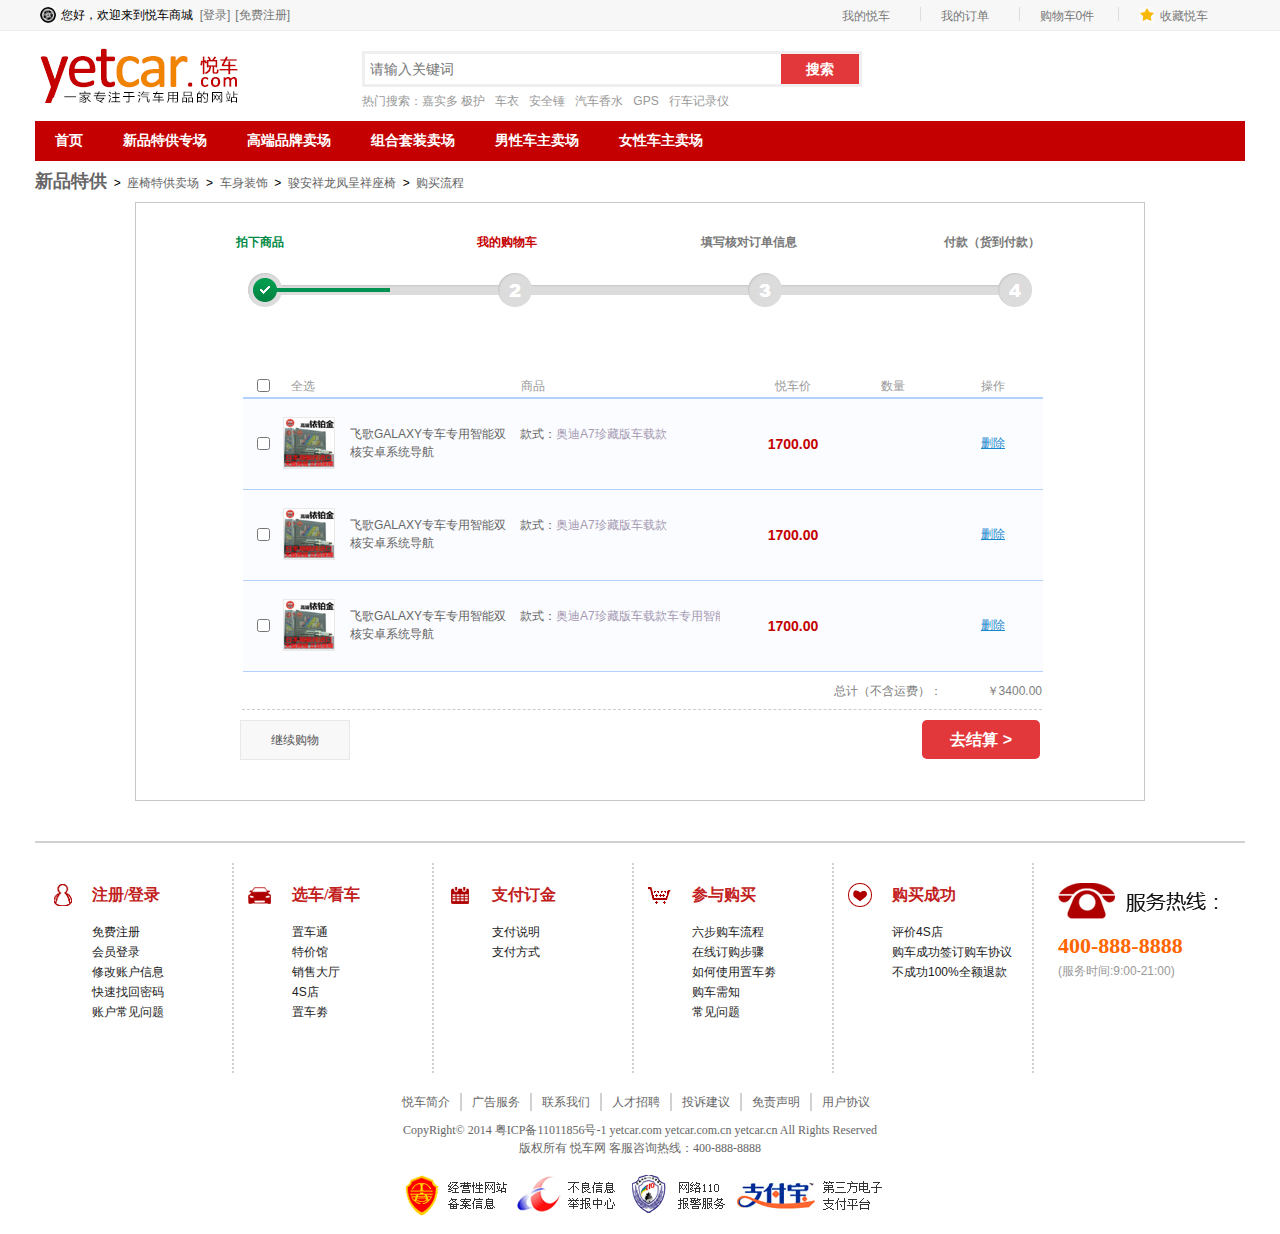
==== web/buyCar.html @ c36f4419 "2014-02-27 21:30" ====
<!DOCTYPE html>
<html >
<head>
	<meta http-equiv="Content-Type" content="text/html; charset=utf-8" />
	<title>悦车商城 (yetcar.com)-正品低价、品质保障、货到付款、配送及时、放心服务、轻松购物！</title>
	<meta name="description" content="悦车商城 (yetcar.com)-专业的汽车用品网上购物商城，在线销售上千种汽车优质商品。便捷、诚信的服务，为您提供愉悦的网上购物体验! ">
	<meta name="Keywords" content="网上购物,网上汽车商城,悦车商城，汽车用品商城">
	<link rel="stylesheet" type="text/css" href="../res/css/innerPage.css">
	<link rel="stylesheet" href="../res/css/buyCar.css" class="href">
	<script src="../res/js/jquery.min.js"></script>
	<script type="text/javascript" src="../res/js/innerPage.js"></script>
	<!--wrap通用-->
	<link rel="stylesheet" type="text/css" href="../res/css/wrap.css">
	<script type="text/javascript" src="../res/js/wrap.js"></script>
	<script type="text/javascript">
	$(document).ready(function(){
		funPlaceholder(document.getElementById("search_input"));
	});
	</script>
</head>	
<body>
	<!--顶部通用通栏开始-->
	<div class="shortcut">
		<div class="w">
			<div class="wrap">
				<ul class="login_area">
					<li>
						<b></b>
					</li>
					<li>
						<p>您好，欢迎来到悦车商城&nbsp;&nbsp;</p>
					</li>
					<li>
						<a href="#" class="login">[登录]</a>
					</li>
					<li>
						<a href="#" class="register">[免费注册]</a>
					</li>
				</ul>
				<ul class="user_info">
					<li>
						<a href="#">我的悦车</a>
					</li>
					<li>
						<a href="#">我的订单</a>
					</li>
					<li>
						<a href="#">购物车<span>0</span>件</a>
					</li>
					<li>
						<b></b>
						<a class="addToFav" href="javascript:addToFavorite()" rel="nofollow">收藏悦车</a>
					</li>
				</ul>
			</div>
		</div>
	</div>
	<!--顶部通用通栏结束-->
	<!--头部logo和搜索框开始-->
	<div class="header">
		<div class="w">
			<div class="logo">
				<a href="#" class="logo_home">
					<img src="../res/img/header/logo-198-55.png" />
				</a>
			</div>
			<div class="search">
				<div class="search_box">
					<input type="text" id="search_input" class="search_input" placeholder="请输入关键词">
					<input type="button" class="search_button" value="搜索">
					<br clear="all">
				</div>
				<div class="hotwords">
					<strong>热门搜索：</strong>
					<a href="#" target="_blank">嘉实多 极护</a>
					<a href="#" target="_blank">车衣</a>
					<a href="#" target="_blank">安全锤</a>
					<a href="#" target="_blank">汽车香水</a>
					<a href="#" target="_blank">GPS</a>
					<a href="#" target="_blank">行车记录仪</a>
				</div>
			</div>
		</div>
	</div>
	<!--头部logo和搜索框结束-->
	<!--导航栏开始-->
	<div class="nav">
		<div class="w">
			<ul>
				<li>
					<a href="#" target="_self">首页</a>
				</li>
				<li>
					<a href="#" target="_self">新品特供专场</a>
				</li>
				<li>
					<a href="#" target="_self">高端品牌卖场</a>
				</li>
				<li>
					<a href="#" target="_self">组合套装卖场</a>
				</li>
				<li>
					<a href="#" target="_self">男性车主卖场</a>
				</li>
				<li>
					<a href="#" target="_self">女性车主卖场</a>
				</li>
			</ul>
		</div>
	</div>
	<!--导航栏结束-->
	<!--折扇导航栏开始-->
	<div class="bread_crumb">
		<div class="w">
			<strong>
				<a href="#">新品特供</a>
			</strong>
			<span>
				&nbsp;&gt;&nbsp;
				<a href="#">座椅特供卖场</a>
				&nbsp;&gt;&nbsp;
				<a href="#">车身装饰</a>
				&nbsp;&gt;&nbsp;
				<a href="#">骏安祥龙凤呈祥座椅</a>
				&nbsp;&gt;&nbsp;
				<a href="#">购买流程</a>
			</span>
		</div>
	</div>
	<!--折扇导航栏结束-->
	<!--购买流程开始-->
	<div class="w">
		<div class="buy_process">
			<ul class="process_name">
				<li class="process_01 isPass">拍下商品</li>
				<li class="process_02 isPassing">我的购物车</li>
				<li class="process_03">填写核对订单信息</li>
				<li class="process_04">付款（货到付款）</li>
			</ul>
			<img class="process_pic" src="../res/img/process-01.jpg" border="0">
			<form action="">
				<ul class="table_head">
					<li class="head_1"><input type="checkbox"></li>
					<li class="head_select">全选</li>
					<li class="head_product">商品</li>
					<li class="head_price">悦车价</li>
					<li class="head_num">数量</li>
					<li class="head_operation">操作</li>
				</ul>
				<ul class="table_list">
					<li class="list_1"><input type="checkbox"></li>
					<li class="list_pic"><img src="../res/img/product/buyCarListPic-50-50.jpg"></li>
					<li class="list_product">
						<a href="#">飞歌GALAXY专车专用智能双核安卓系统导航</a>
						<p>款式：<span>奥迪A7珍藏版车载款</span></p>
					</li>
					<li class="list_price"><p>1700.00</p></li>
					<li class="list_num"></li>
					<li class="list_operation"><a href="#">删除</a></li>
				</ul><ul class="table_list">
					<li class="list_1"><input type="checkbox"></li>
					<li class="list_pic"><img src="../res/img/product/buyCarListPic-50-50.jpg"></li>
					<li class="list_product">
						<a href="#">飞歌GALAXY专车专用智能双核安卓系统导航</a>
						<p>款式：<span>奥迪A7珍藏版车载款</span></p>
					</li>
					<li class="list_price"><p>1700.00</p></li>
					<li class="list_num"></li>
					<li class="list_operation"><a href="#">删除</a></li>
				</ul><ul class="table_list">
					<li class="list_1"><input type="checkbox"></li>
					<li class="list_pic"><img src="../res/img/product/buyCarListPic-50-50.jpg"></li>
					<li class="list_product">
						<a href="#">飞歌GALAXY专车专用智能双核安卓系统导航</a>
						<p>款式：<span>奥迪A7珍藏版车载款车专用智能双核安卓系统导车专用智能双核安卓系统导</span></p>
					</li>
					<li class="list_price"><p>1700.00</p></li>
					<li class="list_num"></li>
					<li class="list_operation"><a href="#">删除</a></li>
				</ul>
				<div class="whole_price">
					<p class="price_num">￥<span>3400.00</span></p>
					<p>总计（不含运费）：</p>
				</div>
				<div class="btn_box">
					<a class="go_on_buying" href="#">继续购物</a>
					<a class="go_to_pay" href="#">去结算 ></a>
				</div>
			</form>
		</div>
	</div>
	<!--购买流程结束-->
	<!--footer begin-->
	<div class="w">
		<ul class="footer">
			<li class="footer_tab">
				<div class="footer_tab_left">
					<img src="../res/img/footer/shortcut-littlePerson-24-24.png" class="ft_icon"/>
				</div>
				<ul class="footer_tab_right">
					<li class="ft_head">注册/登录</li>
					<li class="ft_item"><a href="#">免费注册</a></li>
					<li class="ft_item"><a href="#">会员登录</a></li>
					<li class="ft_item"><a href="#">修改账户信息</a></li>
					<li class="ft_item"><a href="#">快速找回密码</a></li>
					<li class="ft_item"><a href="#">账户常见问题</a></li>
				</ul>
			</li>
			<li class="footer_tab">
				<div class="footer_tab_left">
					<img src="../res/img/footer/shortcut-car-24-24.png" class="ft_icon"/>
				</div>
				<ul class="footer_tab_right">
					<li class="ft_head">选车/看车</li>
					<li class="ft_item"><a href="#">置车通</a></li>
					<li class="ft_item"><a href="#">特价馆</a></li>
					<li class="ft_item"><a href="#">销售大厅</a></li>
					<li class="ft_item"><a href="#">4S店</a></li>
					<li class="ft_item"><a href="#">置车劵</a></li>
				</ul>
			</li>
			<li class="footer_tab">
				<div class="footer_tab_left">
					<img src="../res/img/footer/shortcut-calender-24-24.png" class="ft_icon"/>
				</div>
				<ul class="footer_tab_right">
					<li class="ft_head">支付订金</li>
					<li class="ft_item"><a href="#">支付说明</a></li>
					<li class="ft_item"><a href="#">支付方式</a></li>
				</ul>
			</li>
			<li class="footer_tab">
				<div class="footer_tab_left">
					<img src="../res/img/footer/shortcut-shopingcar-24-24.png" class="ft_icon"/>
				</div>
				<ul class="footer_tab_right">
					<li class="ft_head">参与购买</li>
					<li class="ft_item"><a href="#">六步购车流程</a></li>
					<li class="ft_item"><a href="#">在线订购步骤</a></li>
					<li class="ft_item"><a href="#">如何使用置车劵</a></li>
					<li class="ft_item"><a href="#">购车需知</a></li>
					<li class="ft_item"><a href="#">常见问题</a></li>
				</ul>
			</li>
			<li class="footer_tab">
				<div class="footer_tab_left">
					<img src="../res/img/footer/shortcut-zang-24-24.png" class="ft_icon"/>
				</div>
				<ul class="footer_tab_right">
					<li class="ft_head">购买成功</li>
					<li class="ft_item"><a href="#">评价4S店</a></li>
					<li class="ft_item"><a href="#">购车成功签订购车协议</a></li>
					<li class="ft_item"><a href="#">不成功100%全额退款</a></li>
				</ul>
			</li>
			<li class="footer_tab">
				<div class="footer_tab_item">
					<img src="../res/img/footer/shortcut-tel-160-71.png" class="ft_tel"/>
					<p class="ft_tel_num">400-888-8888</p>
					<p class="ft_service_time">(服务时间:9:00-21:00)</p>
				</div>
			</li>
			<br clear="all">
		</ul>
	</div>
	<!--footer end-->
	<!--copyright begin-->
	<div class="w">
		<div class="copyright">
			<div class="about_us">
				<ul>
					<li class="about_item">
						<a href="#">悦车简介</a>
					</li>
					<li class="about_item">
						<a href="#">广告服务</a>
					</li>
					<li class="about_item">
						<a href="#">联系我们</a>
					</li>
					<li class="about_item">
						<a href="#">人才招聘</a>
					</li>
					<li class="about_item">
						<a href="#">投诉建议</a>
					</li>
					<li class="about_item">
						<a href="#">免责声明</a>
					</li>
					<li class="about_item item_special">
						<a href="#">用户协议</a>
					</li>
					<br clear="all">
				</ul>
			</div>
			<div class="cp_item">
				<p>CopyRight© 2014 粤ICP备11011856号-1 yetcar.com yetcar.com.cn yetcar.cn All Rights Reserved</p>
			</div>
			<div class="cp_item">
				<p>版权所有 悦车网 客服咨询热线：400-888-8888</p>
			</div>
			<img src="../res/img/footer/footer-safety-487-57.png" class="cp_safety"/>
		</div>
	</div>
	<!--copytright end-->
</body>
</html>
---- res/css/innerPage.css ----
/*商品展示*/
.product_intro{
	width:810px;
	height:auto;
	float:right;
}
/*商品名称*/
.name{
	width:810px;
	height:50px;
	margin-bottom: 10px;
	border-bottom: 1px dotted #ccc;
}
.name h1{
	height: 1.5em;
	font-size:16px;
	font-weight: 700;
	font-family: "microsoft yahei";
	color:#666;
	white-space: nowrap;
	text-overflow: ellipsis;
	overflow: hidden;
}
.name strong{
	display: block;
	color: #e4393c;
	font-size: 14px;
	font-family: "microsoft yahei";
	font-weight: 700;
	overflow: hidden;
}
/*商品价格*/
.product_detail{
	width:810px;
	height:auto;
	float: right;
	margin:0 0 25px 0;
}
.summary{
	width:100%;
	height:120px;
}
.summary li{
	width:100%;
	height:18px;
	padding:6px 0 6px 0;
}
.dt{
	float: left;
	width: 72px;
	color:#666666;
	font-family: "simsun";
	text-align: right;
	line-height: 18px;
}
.dd{
	height:14px;
}
.dd .p_price{
	color: #c40000;
	font-size: 18px;
	font-weight: 700;
	float: left;
	position: relative;
	bottom:4px;
}
.dd span{
	width:40px;
	height:18px;
	text-align: center;
	color: #fff;
	font-weight: 400;
	display: block;
	float: left;
	margin-left:20px;
	background-color: #666666;
}
.real_price{
	color:#666666;
	text-decoration: line-through;
}
.saved_money{
	display: block;
	width:50px;
	margin-left: 10px;
	color:#fff;
	float: left;
	font-family: "microsoft yahei";
	text-align: center;
	font-weight: 400;
	background-color: #c40000;
}
.saved_price{
	color:#000;
}

/*剩余时间*/
.summary li b{
	display: block;
	width:18px;
	height:18px;
	float: left;
	margin-left: 10px;
	background:url("../img/shortcut-clock-18-18.png") no-repeat;
}
.left-time{
	float: left;
	height:18px;
	font-family: "microsoft yahei";
	line-height: 18px;
}
.left_time strong{
	height:18px;
	color: #000;
	margin-left: 10px;	
	float: left;
	font-size: 14px;
	font-weight: 700;
}
.left_time span{
	height:18px;
	margin-left:5px;
	color:#e4393c;
	float: left;
	font-size: 16px;
	font-weight: 700;
}
/*选择款式和数量*/
.choose{
	width:810px;
	height:auto;
	background-color: #f4f4f4;
	margin-top: 10px;
}
.choose_version{
	width:810px;
	display: block;
	height:auto;
}
.choose_version .dt{
	float: left;
	width:71px;
	height:18px;
	text-align: center;
	margin-top: 5px;
} 
.choose_version .dd{
	width:520px;
	height:auto;
	float: left;
}
.choose_version .dd .item{
	height:23px;
	float: left;
	color: #666;
	border:2px solid #ccc;
	background-color: #fff;
	margin-right: 10px;
	margin-top:5px;
}
.choose_version .dd .selected{
	border:2px solid #e3383b;
	color:#e3383b;
}
.item_type_unchecked{
	display: block;
	float: left;
	height:18px;
	text-align: center;
	padding:3px 0 2px 10px;
	white-space: nowrap;
	text-decoration: none;
	color:#666;
}
.item_type_checked{
	display: block;
	float: left;
	height:18px;
	text-align: center;
	padding:3px 0 2px 10px;
	white-space: nowrap;
	text-decoration: none;
	color:#e3383b;
}
.choose_version .dd .item a:hover{
	color: #e3383b;
}
.unchecked{
	display:block;
	float: left;
	width:22px;
	height:23px;
	background:url("../img/shortcut-check-hui-22-23.png") no-repeat;
}
.checked{
	display:block;
	float: left;
	width:22px;
	height:23px;
	background:url("../img/shortcut-check-22-23.png") no-repeat;
}

/*数量选择*/
.choose_amount{
	margin-top: 10px;
}
.choose_amount .dt{
	float: left;
	width:71px;
	height:18px;
	text-align: center;
	margin-top: 5px;
}
#min{
	width:17px;
	height:22px;
}
#add{
	width:17px;
	height:22px;
}
#num{
	width:37px;
	height:18px;
}
.transport_fee{
	margin-top: 10px;
	height:22px;
	display: block;
	padding-bottom: 10px;
}
.transport_fee .dt{
	float: left;
	width:71px;
	height:18px;
	text-align: center;
	margin-top: 5px;
}
.transport_fee .dl{
	line-height: 22px;
	color:#666;
	margin-top: 5px;
}
.transport_fee .dl span{
	font-size:18px;
	color:#1c1c1c;
}
.buy_btns{
	width:810px;
	height:auto;
	margin-top: 20px;
}
/*购买按钮*/
.go_buy{
	width:150px;
	height:36px;
	padding:10px auto 10px auto;
	display: block;
	float:left;
	background-color:#f08300;
	outline: none;
	border:none;
	font-family: "microsoft yahei";
	font-size:16px;
	font-weight: 600;
	color:#fff;
}
.go_buy:hover{
	background-color:#fe8300;
}
.add_fav{
	width:160px;
	height:36px;
	padding:10px auto 10px auto;
	display: block;
	float:left;
	margin-left: 20px;
	background-color:#e3383b;
	outline: none;
	border:none;
	font-family: "microsoft yahei";
	font-size:16px;
	font-weight: 600;
	color:#fff;
}
.add_fav:hover{
	background-color:#e03800;
}

/*图片预览功能*/
.preview{
	width:352px;
	height:auto;
	float:right;
	margin-right:30px;
}
.pic_zoom{
	width:352px;
	height:352px;
	margin-bottom:5px;
}
.pic-preview{
	width:352px;
	height:352px;
}
.pic_list{
	width:352px;
	height:54px;
}
.piclist_control_left{
	width:17px;
	height:54px;
	display: block;
	float: left;
	background: url(../img/changeImg-102-54.png) 0 0;
}
.piclist_control_left:hover{
	background: url(../img/changeImg-102-54.png) -34px 0;
}
.piclist_control_right{
	width:17px;
	height:54px;
	display: block;
	float: left;
	margin-left:8px;
	background: url(../img/changeImg-102-54.png) -17px 0;
}
.piclist_control_right:hover{
	background: url(../img/changeImg-102-54.png) -51px 0;
}
.pic_items{
	width:310px;
	height:54px;
	overflow: hidden;
	float: left;
	position: relative;
}
.pic_list li{
	display: block;
	float: left;
	margin-left:8px;
}
.pic_small_list{
	width:360px;
	height:54px;
	position: absolute;
	left:0;
}
.pic_small{
	width:50px;
	height:50px;
	border:1px solid #ccc;
}
.pic_small:hover{
	border:1px solid #e3383b;
}
/*商品详情选项卡切换*/
.mt_detail{
	width:990px;
	height:auto;
	float: left;
}
.mt_nav{
	width:990px;
	height:39px;
	background:#fafafa;
}
.mt_nav_list{
	width:990px;
	height:37px;
	background:#fafafa;
	border:1px solid #d1d1d1;
}
.mt_nav_list li{
	width:187px;
	height:33px;
	display: block;
	margin-top: 2px;
	background:#fafafa;
	float:left;
}
.mt_nav_tab_selected{
	width:185px;
	height:33px;
	display: block;
	border-bottom: 2px solid #c40000;
	border-right: 2px solid #d1d1d1;
	font-family: "microsoft yahei";
	font-size:16px;
	font-weight: 700;
	color:#535353;
	text-align: center;
	line-height: 35px;
}
.mt_nav_tab_unselected{
	width:185px;
	height:33px;
	display: block;
	border-bottom: none;
	border-right: 2px solid #d1d1d1;
	font-family: "microsoft yahei";
	font-size:16px;
	font-weight: 700;
	color:#535353;
	text-align: center;
	line-height: 35px;
}
.mt_nav_list li a:hover{
	color:#c40000;
}
.mt_describe{
	width:990px;
	height:auto;
	overflow: hidden;
	display: none;
}
.mt_describe_selected{
	width:990px;
	height:auto;
	overflow: hidden;
	display: block;
}
.test_img{
	display: block;
	border:none;
	width:930px;
	height:auto;
	margin:20px auto 20px auto;
}
---- res/css/buyCar.css ----
.buy_process{
	width:1008px;
	height:auto;
	border:solid #c7c7c7 1px;
	margin:0 auto;
	margin-bottom:40px;
	padding-bottom:10px;
}
.process_name{
	width:1005px;
	height: 40px;
	margin-left:100px;
	margin-top:30px;
}
.process_name li{
	float: left;
	color:#797979;
	font-size:12px;
	font-weight: 700;
}
.process_name li.process_01{
	margin-right:193px;
}
.process_name li.process_02{
	margin-right:164px;
}
.process_name li.process_03{
	margin-right: 147px;
}
.process_name li.isPass{
	color:#008a44;
}
.process_name li.isPassing{
	color:#c40000;
}

.process_pic{
	display: block;
	margin:0 auto;
}

/*表头*/
.table_head{
	width:800px;
	height: 20px;
	margin:70px 0 0 107px;
	border-bottom:solid #b2d1ff 2px;
}
.table_head li{
	text-align: center;
	float: left;
	color:#999;
	height: 20px;
}
.table_head li.head_1{
	width:40px;
}
.table_head li.head_1 input{
	margin-top:2px;
}
.table_head li.head_select{
	width:40px;
}
.table_head li.head_product{
	width:420px;
}
.table_head li.head_price{
	width:100px;
}
.table_head li.head_num{
	width:100px;
}
.table_head li.head_operation{
	width:100px;
}
/*商品项*/
.table_list{
	width:800px;
	height: 90px;
	margin:0 0 0 107px;
	border-bottom:solid #b2d1ff 1px;
	background: #fbfcff;
	overflow: hidden;
}
.table_list li{
	text-align: center;
	float: left;
}
.table_list li.list_1{
	width:40px;
	margin-top:38px;
}
.table_list li.list_pic{
	width:50px;
	margin-top:18px;
}
.list_pic img{
	border:solid #e9e9e9 1px;
}
.table_list li.list_product{
	width:410px;
	text-align: left;
}
.table_list li.list_price{
	width:100px;
	color:#c40000;
}
.table_list li.list_num{
	width:100px;
	height: 90px;
}
.table_list li.list_operation{
	width:100px;
}
.list_price p{
	color:#c40000;
	font-size:14px;
	margin-top:35px;
	font-weight:700;
}
.list_product a{
	display: block;
	width:160px;
	height: 40px;
	float: left;
	overflow: hidden;
	margin:26px 0 0 17px;
	color:#666;
}
.list_product a:hover{
	color:#c40000;
	text-decoration: underline;
}
.list_product p{
	display:block;
	width:200px;
	height: 40px;
	margin:26px 0 0 10px;
	float: left;
	color:#666;
	overflow: hidden;
	white-space: nowrap;;
	-ms-text-overflow: ellipsis;
}
.list_product p span{
	color:#a599b2;
}
.list_operation a{
	display: block;
	color:#1a88cd;
	text-decoration: underline;
	margin-top:35px;
}

/*费用总额*/
.whole_price{
	width:800px;
	height: 27px;
	margin: 10px auto;
	color:#7d7d7d;
	border-bottom:dashed #ccc 1px;
	position: relative;
	left: 2px;
}
.whole_price p{
	float: right;

}
.whole_price p.price_num{
	width:100px;
	text-align: right;
}

/*购物按钮*/
.btn_box{
	width:800px;
	height: 70px;
	margin:0 auto;
}
.go_on_buying{
	padding:10px 30px 10px 30px;
	display: block;
	border:solid #e8e8e8 1px;
	background: #f8f8f8;
	float: left;
	color: #545454;
}
.go_to_pay{
	font-size: 16px;
	font-weight: 700;
	padding:8px 28px 7px 28px;
	display: block;
	background: #e3383b;
	float:right;
	color: #fff;
	border-radius:5px;
}
.go_to_pay:hover{
	background:#c40000;
}
---- res/css/wrap.css ----
/*通用开头开始*/
*{
	margin:0;
	padding: 0;
	font: 12px/150% Arial,Verdana,"\5b8b\4f53";
}
ul{
	list-style: none;
}
a{
	text-decoration: none;
}
/*通用开头结束*/
/*头部通用css 开始*/
.shortcut{
	width:100%;
	height:30px;
	background-color: #f7f7f7;
	border-bottom: 1px solid #eee;
}
.w{
	width:1210px;
	height:auto;
	margin:0 auto 0 auto;
}
.wrap{
	width:100%;
	height:30px;
}

/*左侧登录区域*/
.login_area{
	width:30%;
	height:30px;
	float: left;
	list-style: none;
}
.login_area li{
	height:30px;
	float: left;
	display: block;
}
.login_area li b{
	width:16px;
	height:16px;
	display: block;
	margin:7px 5px 7px 5px;
	background: url("../img/header/shortcut-login-16-16.png") no-repeat;
}
.login_area li p{
	height:12px;
	line-height: 30px;
}
.login_area li a{
	height:12px;
	line-height: 30px;
	color:#777777;
	text-decoration: none;
}
.login_area li a:hover{
	color:#e3383b;
	text-decoration: underline;
}
.login_area li .register{
	margin-left: 5px;
}

/*右侧用户信息*/
.user_info{
	width:35%;
	height:30px;
	float: right;
	list-style: none;
}
.user_info li{
	height:30px;
	float: left;
	display: block;
}
.user_info li a{
	width:78px;
	height:14px;
	color:#777777;
	display: block;
	text-decoration: none;
	border-right: 1px solid #ddd;
	margin:7px 0 7px 20px;
}
.user_info li .addToFav{
	width:52px;
	float: left;
	border: none;
	margin-left: 0;
}
.user_info li a:hover{
	color:#e3383b;
	text-decoration: underline;
}
.user_info li b{
	display: block;
	float: left;
	width:16px;
	height:16px;
	margin:7px 5px 7px 20px;
	background: url("../img/header/shortcut-star-16-16.png") no-repeat;
}

/*商城图标*/
.header{
	height:90px;
}
.header .w{
	height:60px;
	padding:15px 0 15px 0;
}
.logo{
	width:20%;
	height:60px;
	float: left;
	margin-left: 5px;
}
.logo_home{
	width:100%;
	height:60px;
	display: block;
	border: none;
}
.logo_home img{
	width:198px;
	height:55px;
	display: block;
	border:none;
	margin:2px auto 3px 0;
}

/*搜索框*/
.search{
	width:636px;
	height:61px;
	float: left;
	margin-left: 80px;
	margin-top: 5px;

}
.search_box{
	width:494px;
	height:30px;
	border:3px solid #efefef;
}
.search_input{
	float:left;
	width:406px;
	height:20px;
	padding:5px;
	border:none;
	outline:none;
	font-size:14px;
}
.search_button{
	float: left;
	width:78px;
	height:30px;
	border:none;
	outline:none;
	font-size:14px;
	font-weight: 700;
	color:#fff;
	background-color: #e3383b;
}
.search_button:hover{
	background-color: #e5404d;
}
/*热门搜索词*/
.hotwords{
	height: 18px;
	color: #999;
	overflow: hidden;
	margin-top: 5px;
}
.hotwords strong{
	float: left;
    font-weight: 400;
}
.hotwords a{
	float: left;
	margin-right: 10px;
	color: #999;
	text-decoration: none;
}
.hotwords a:hover{
	color: #e3383b;
	text-decoration: underline;
}

/*通用导航栏*/
.nav{
	width:100%;
	height:40px;
	overflow: hidden;
}
.nav .w{
	background-color: #c40000;
	height:40px;
}
.nav ul li{
	width:auto;
	float: left;
	display: block;
	border:none;
}
.nav ul li:hover{
	background-color: #e3383b;
}
.nav ul li a{
	display: block;
	width:auto;
	height:40px;
	margin:auto 20px auto 20px;
	text-decoration: none;
	font-size: 14px;
	line-height: 40px;
	font-family: “微软雅黑”;
	font-weight: 700;
	color:#fff;
	text-align: center;
}
/*面包导航*/
.bread_crumb{
	width:100%;
	height:auto;
	margin-top: 10px;
	margin-bottom: 10px;
}
.bread_crumb .w a{
	color: #666;
	text-decoration: none;
}
.bread_crumb .w a:hover{
	color: #c40000;
	text-decoration: underline;
}
.bread_crumb .w strong a{
	display: inline;
	font-weight: 700;
	line-height: 20px;
	font-size: 18px;
	font-family: "microsoft yahei";
}
/*通用头部css结束*/
/*通用footer css*/
.footer{
	width:100%;
	height:240px;
	border-top: 2px solid #d1d1d1;
}
.footer_tab{
	width:200px;
	height:190px;
	display: block;
	float: left;
	margin-top: 20px;
}
.footer_tab_left{
	width:24px;
	height:190px;
	float: left;
	margin-left: 13px;
	padding-top: 20px
}
.ft_icon{
	width:24px;
	height:24px;
}
.footer_tab_right{
	width:140px;
	height:190px;
	float: left;
	margin-left: 20px;
	padding-top:20px;
	border-right: 2px dotted #d1d1d1;
}
.ft_head{
	display: block;
	height:24px;
	font-family: "microsoft yahei";
	font-size:16px;
	font-weight:700;
	color:#c22121;
	margin-bottom: 15px;
}
.ft_item{
	display: block;
	height:20px;
	line-height: 20px;
	font-size:12px;
	font-weight: normal;
	color:#1c1c1d;
}
.ft_item a{
	display: block;
	height:20px;
	line-height: 20px;
	font-size:12px;
	font-weight: normal;
	color:#1c1c1d;
}
.ft_item a:hover{
	display: block;
	height:20px;
	line-height: 20px;
	font-size:12px;
	font-weight: normal;
	color:#c40000;
	text-decoration: underline;
}
.footer_tab_item{
	margin-top: 20px;
	margin-left:23px;
}
.ft_tel{
	display: block;
	width:160px;
	height:36px;
}
.ft_tel_num{
	font-family: "microsoft yahei";
	font-weight: 700;
	font-size: 22px;
	color:#ff6600;
	margin-top: 10px;
}
.ft_service_time{
	color:#999;
}
/*通用footer css结束*/
/*通用copyright开始*/
.about_us{
	width:41%;
	height:auto;
	margin:10px auto 10px auto;
}
.about_us ul{
	width:;
	height:auto;
}
.about_item{
	display: block;
	float: left;
	border-right:2px solid #d1d1d1;
}
.about_item a{
	display: block;
	width:auto;
	height:auto;
	margin-left:10px;
	margin-right:10px;
	font-family: "microsoft yahei";
	font-size:12px;
	font-weight: normal;
	color:#666;
}
.about_item a:hover{
	color:#E4393C;
	text-decoration: underline;
}
.item_special{
	border-right:none;
}
.cp_item{
	width:100%;
	height:auto;
}
.cp_item p{
	width:100%;
	height:auto;
	font-size:12px;
	font-family: "microsoft yahei";
	font-weight: normal;
	color:#666;
	text-align: center;
}
.cp_safety{
	display: block;
	width:487px;
	height:57px;
	margin:10px auto 10px auto;
}
/*通用copyright结束*/
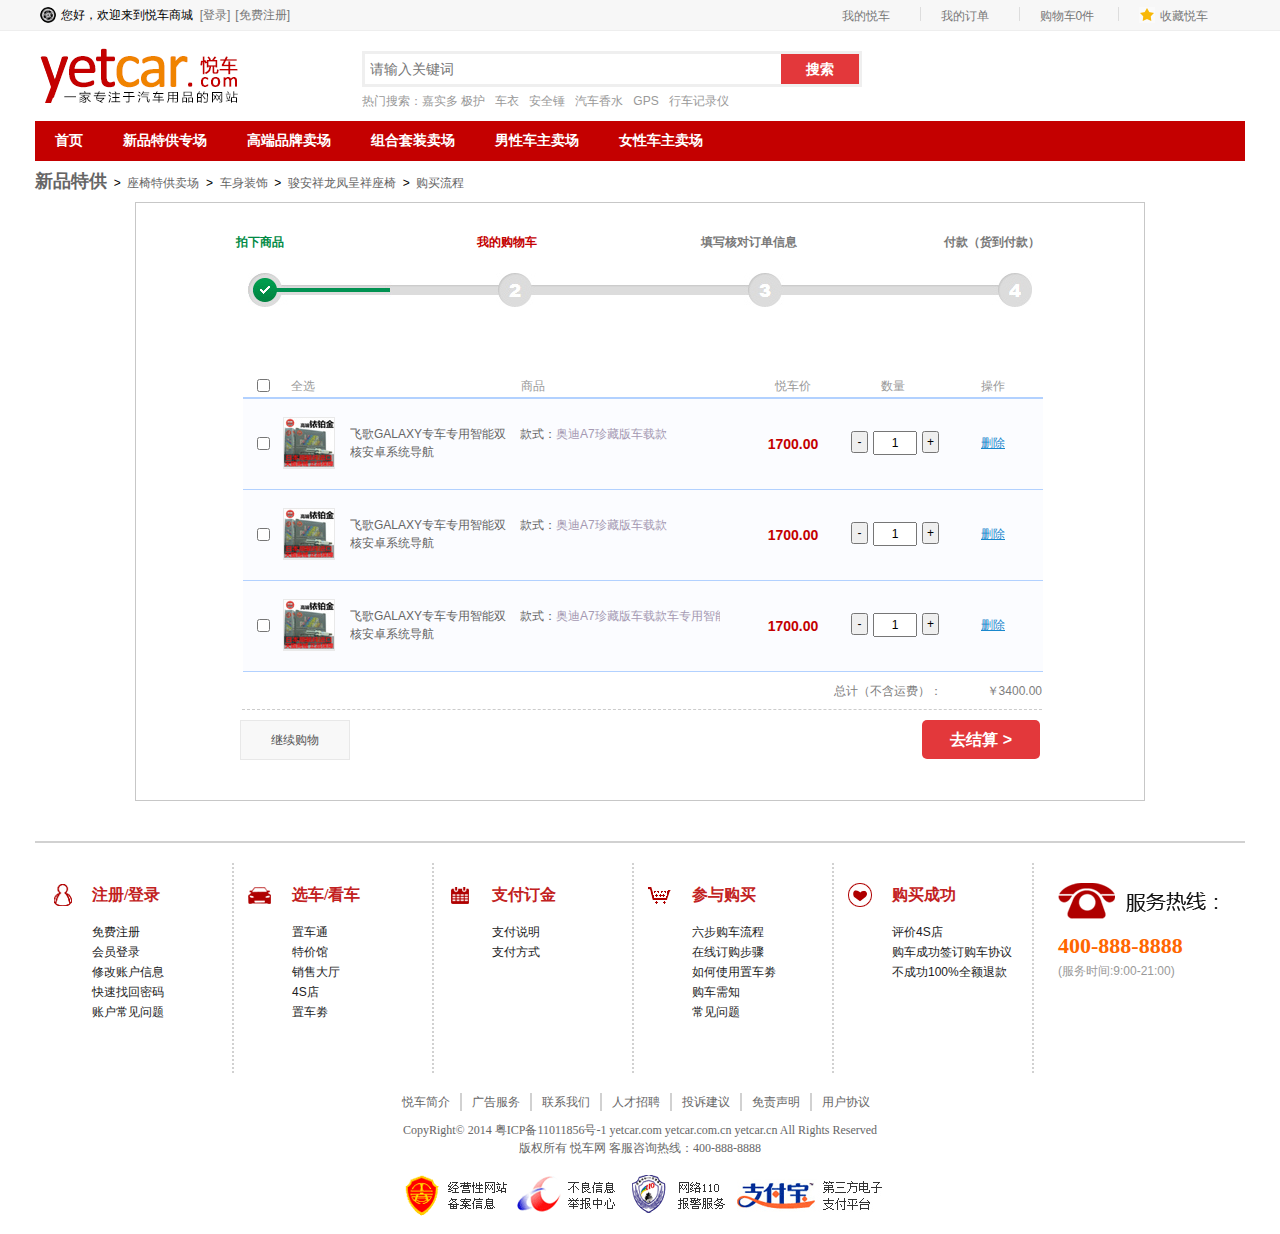
==== commit f056bdc9: "2014-02-28 20:30" ====
--- a/web/buyCar.html
+++ b/web/buyCar.html
@@ -9,6 +9,7 @@
 	<link rel="stylesheet" href="../res/css/buyCar.css" class="href">
 	<script src="../res/js/jquery.min.js"></script>
 	<script type="text/javascript" src="../res/js/innerPage.js"></script>
+	<script type="text/javascript" src="../res/js/buyCar.js"></script>
 	<!--wrap通用-->
 	<link rel="stylesheet" type="text/css" href="../res/css/wrap.css">
 	<script type="text/javascript" src="../res/js/wrap.js"></script>
@@ -155,7 +156,11 @@
 						<p>款式：<span>奥迪A7珍藏版车载款</span></p>
 					</li>
 					<li class="list_price"><p>1700.00</p></li>
-					<li class="list_num"></li>
+					<li class="list_num">
+						<input id="min0" class="min" name="" type="button" value="-" onclick="buyMinus('0');"/>
+						<input id="num0" class="num" name="num" type="text" value="1" readonly="true"/>
+						<input id="add0" class="add" name="" type="button" value="+" onclick="buyAdd('0');"/>
+					</li>
 					<li class="list_operation"><a href="#">删除</a></li>
 				</ul><ul class="table_list">
 					<li class="list_1"><input type="checkbox"></li>
@@ -165,7 +170,11 @@
 						<p>款式：<span>奥迪A7珍藏版车载款</span></p>
 					</li>
 					<li class="list_price"><p>1700.00</p></li>
-					<li class="list_num"></li>
+					<li class="list_num">
+						<input id="min1" class="min" name="" type="button" value="-" onclick="buyMinus('1');"/>
+						<input id="num1" class="num" name="num" type="text" value="1" readonly="true"/>
+						<input id="add1" class="add" name="" type="button" value="+" onclick="buyAdd('1');"/>
+					</li>
 					<li class="list_operation"><a href="#">删除</a></li>
 				</ul><ul class="table_list">
 					<li class="list_1"><input type="checkbox"></li>
@@ -175,7 +184,11 @@
 						<p>款式：<span>奥迪A7珍藏版车载款车专用智能双核安卓系统导车专用智能双核安卓系统导</span></p>
 					</li>
 					<li class="list_price"><p>1700.00</p></li>
-					<li class="list_num"></li>
+					<li class="list_num">
+						<input id="min2" class="min" name="" type="button" value="-" onclick="buyMinus('2');"/>
+						<input id="num2" class="num" name="num" type="text" value="1" readonly="true"/>
+						<input id="add2" class="add" name="" type="button" value="+" onclick="buyAdd('2');"/>
+					</li>
 					<li class="list_operation"><a href="#">删除</a></li>
 				</ul>
 				<div class="whole_price">
--- a/res/css/buyCar.css
+++ b/res/css/buyCar.css
@@ -107,7 +107,8 @@
 }
 .table_list li.list_num{
 	width:100px;
-	height: 90px;
+	height: 58px;
+	padding-top: 32px;
 }
 .table_list li.list_operation{
 	width:100px;
@@ -197,4 +198,26 @@
 }
 .go_to_pay:hover{
 	background:#c40000;
+}
+.min{
+	display:block;
+	width:17px;
+	height:22px;
+	float: left;
+	margin-left: 8px;
+}
+.num{
+	display: block;
+	width:40px;
+	height:20px;
+	float: left;
+	margin-left: 5px;
+	margin-right: 5px;
+	text-align: center;
+}
+.add{
+	display: block;
+	width: 17px;
+	height: 22px;
+	float: left;
 }